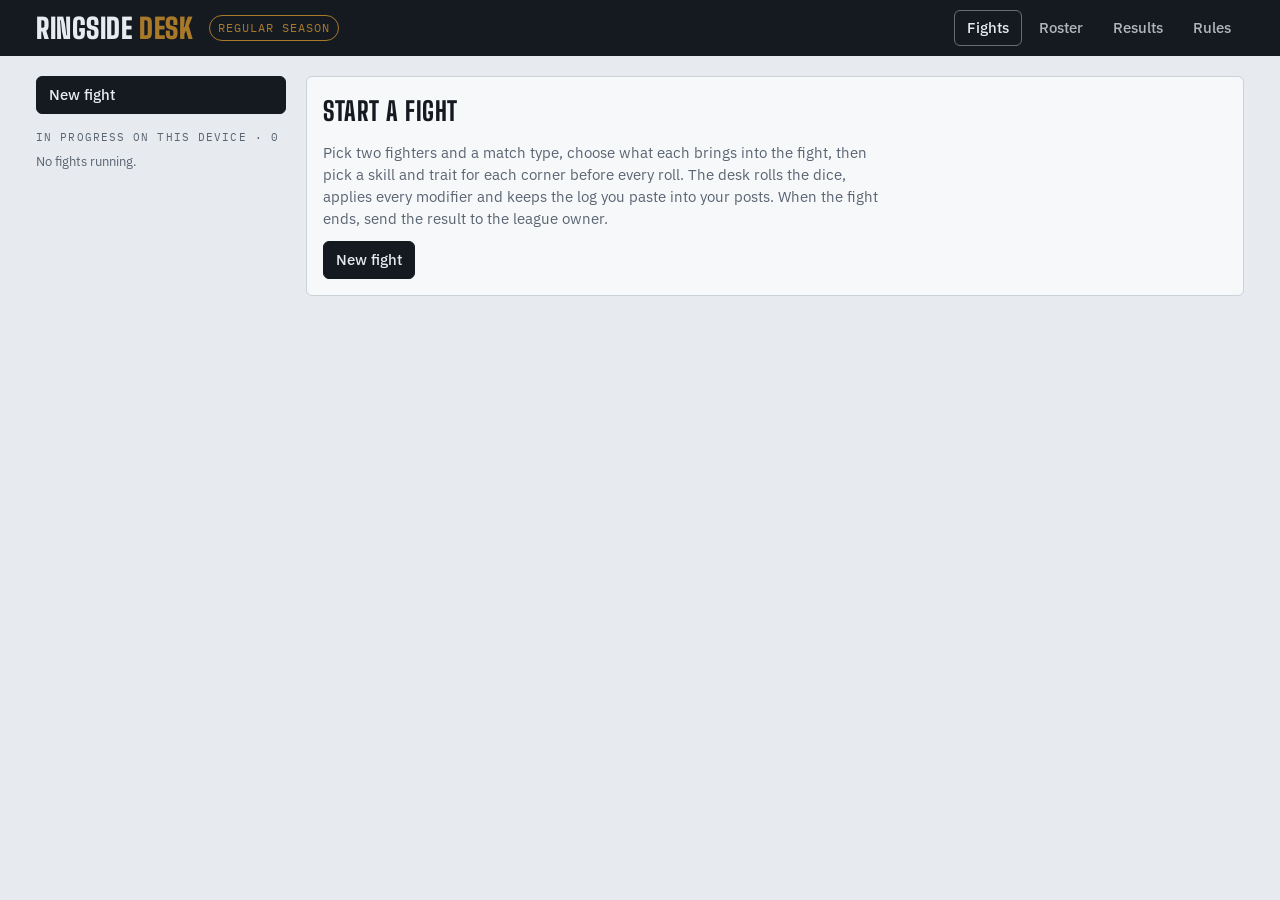
==== index.html @ 228cbbd8 "Add files via upload" ====
<!doctype html>
<html lang="en">
<head>
<meta charset="utf-8">
<meta name="viewport" content="width=device-width, initial-scale=1, viewport-fit=cover">
<title>Ringside Desk</title>
<link rel="preconnect" href="https://fonts.googleapis.com">
<link rel="preconnect" href="https://fonts.gstatic.com" crossorigin>
<link rel="stylesheet" href="https://fonts.googleapis.com/css2?family=Big+Shoulders+Display:wght@700;800;900&family=IBM+Plex+Mono:wght@400;600&family=IBM+Plex+Sans:wght@400;500;600&display=swap">
<link rel="stylesheet" href="css/style.css">
</head>
<body>
<header class="top">
  <div class="wrap">
    <div class="brand">Ringside <span>Desk</span></div>
    <span class="phase-chip" id="phaseChip">Regular season</span>
    <nav class="tabs" role="tablist" aria-label="Sections">
      <button role="tab" id="tab-fight" data-tab="fight" aria-selected="true">Fights</button>
      <button role="tab" id="tab-roster" data-tab="roster" aria-selected="false">Roster</button>
      <button role="tab" id="tab-results" data-tab="results" aria-selected="false">Results</button>
      <button role="tab" id="tab-rules" data-tab="rules" aria-selected="false">Rules</button>
    </nav>
  </div>
</header>
<div class="wrap">
  <div id="banner" class="banner" hidden></div>
  <main id="main"><div class="empty" style="margin-top:20px">Loading the roster…</div></main>
</div>
<div id="toast" class="toast" hidden role="status" aria-live="polite"></div>
<script src="config.js"></script>
<script src="js/engine.js"></script>
<script src="js/sheet.js"></script>
<script src="js/app.js"></script>
</body>
</html>
---- css/style.css ----
/* Layout: a ringside scoring table. Red corner left, blue corner right, the official's log between and below. */
:root {
  --mat: #E7EAEE; --panel: #F7F8FA; --raised: #FFFFFF; --ink: #151A21; --muted: #5A6472; --line: #CBD2DA;
  --red: #B42A22; --red-soft: #F6DEDB; --blue: #1D4F9F; --blue-soft: #DCE6F6; --gold: #A9792A; --gold-soft: #F3E7CF;
  --ok: #2D7A4E; --warn: #A3610B; --danger: #A01E2E;
  --display: "Big Shoulders Display", "Arial Narrow", Impact, sans-serif;
  --body: "IBM Plex Sans", system-ui, -apple-system, "Segoe UI", sans-serif;
  --mono: "IBM Plex Mono", ui-monospace, "SFMono-Regular", Menlo, monospace;
  --r: 6px;
}
@media (prefers-color-scheme: dark) { :root:not([data-theme="light"]) {
  --mat: #0F1216; --panel: #171B21; --raised: #1D222A; --ink: #E7EAEE; --muted: #98A2AF; --line: #2B323C;
  --red: #E0564C; --red-soft: #3A1E1C; --blue: #5D8FE3; --blue-soft: #1B2840; --gold: #D6A54E; --gold-soft: #33291A;
  --ok: #5CB585; --warn: #E0A04A; --danger: #E06373; color-scheme: dark } }
:root[data-theme="dark"] {
  --mat: #0F1216; --panel: #171B21; --raised: #1D222A; --ink: #E7EAEE; --muted: #98A2AF; --line: #2B323C;
  --red: #E0564C; --red-soft: #3A1E1C; --blue: #5D8FE3; --blue-soft: #1B2840; --gold: #D6A54E; --gold-soft: #33291A;
  --ok: #5CB585; --warn: #E0A04A; --danger: #E06373; color-scheme: dark }

* { box-sizing: border-box; }
[hidden] { display: none !important; }
html, body { background: var(--mat); color: var(--ink); }
body { font-family: var(--body); font-size: 15px; line-height: 1.45; }
button, select, input { font: inherit; color: inherit; }
:focus-visible { outline: 2px solid var(--gold); outline-offset: 2px; }
@media (prefers-reduced-motion: reduce) { * { transition: none !important; animation: none !important; } }

.wrap { max-width: 1240px; margin: 0 auto; padding-inline: 16px; padding-block: 0 48px; }
header.top { position: sticky; top: env(safe-area-inset-top, 0px); z-index: 5; background: var(--ink); color: var(--mat); }
header.top .wrap { display: flex; align-items: center; gap: 16px; flex-wrap: wrap; padding-block: 10px; }
.brand { font-family: var(--display); font-weight: 900; font-size: 28px; letter-spacing: .02em; text-transform: uppercase; line-height: 1; }
.brand span { color: var(--gold); }
nav.tabs { display: flex; gap: 4px; flex-wrap: wrap; margin-left: auto; }
nav.tabs button { background: transparent; border: 1px solid transparent; border-radius: var(--r); padding: 6px 12px; color: inherit; cursor: pointer; font-weight: 500; opacity: .75; }
nav.tabs button[aria-selected="true"] { opacity: 1; border-color: color-mix(in srgb, var(--mat) 40%, transparent); }
.phase-chip { font-family: var(--mono); font-size: 12px; text-transform: uppercase; letter-spacing: .08em; padding: 3px 8px; border-radius: 99px; border: 1px solid var(--gold); color: var(--gold); }

.banner { margin-block: 16px 0; padding: 10px 14px; border-radius: var(--r); background: var(--gold-soft); border: 1px solid var(--gold); font-size: 14px; }
h1, h2, h3 { font-family: var(--display); text-transform: uppercase; letter-spacing: .02em; text-wrap: balance; margin: 0; }
h2 { font-size: 26px; font-weight: 800; }
h3 { font-size: 19px; font-weight: 800; }
.label { font-family: var(--mono); font-size: 11px; text-transform: uppercase; letter-spacing: .1em; color: var(--muted); }
.muted { color: var(--muted); }
.num { font-variant-numeric: tabular-nums; font-family: var(--mono); }

.btn { display: inline-flex; align-items: center; gap: 6px; border-radius: var(--r); border: 1px solid var(--line); background: var(--raised); padding: 7px 12px; cursor: pointer; font-weight: 500; }
.btn:hover:not(:disabled) { border-color: var(--ink); }
.btn:disabled { opacity: .45; cursor: not-allowed; }
.btn.primary { background: var(--ink); color: var(--mat); border-color: var(--ink); }
.btn.gold { background: var(--gold); color: #1a1408; border-color: var(--gold); font-weight: 600; }
.btn.danger { color: var(--danger); border-color: var(--danger); }
.btn.small { padding: 4px 9px; font-size: 13px; }
.row { display: flex; gap: 8px; flex-wrap: wrap; align-items: center; }
.stack { display: grid; gap: 12px; }

/* fight tab */
.fight-layout { display: grid; grid-template-columns: 250px minmax(0, 1fr); gap: 20px; margin-top: 20px; align-items: start; }
@media (max-width: 860px) { .fight-layout { grid-template-columns: minmax(0, 1fr); } }
.rail { display: grid; gap: 8px; }
.rail-item { text-align: left; width: 100%; border: 1px solid var(--line); background: var(--panel); border-radius: var(--r); padding: 9px 10px; cursor: pointer; display: grid; gap: 2px; }
.rail-item[aria-current="true"] { border-color: var(--ink); background: var(--raised); }
.rail-item .vs { font-weight: 600; }
.rail-item .vs .r { color: var(--red); } .rail-item .vs .b { color: var(--blue); }

.card { background: var(--panel); border: 1px solid var(--line); border-radius: var(--r); padding: 16px; min-width: 0; }
.fight-head { display: flex; flex-wrap: wrap; gap: 10px 16px; align-items: center; justify-content: space-between; }
.fight-meta { display: flex; flex-wrap: wrap; gap: 6px; }
.chip { font-family: var(--mono); font-size: 12px; padding: 2px 8px; border-radius: 99px; border: 1px solid var(--line); background: var(--raised); white-space: nowrap; }
.chip.warn { border-color: var(--warn); color: var(--warn); }
.chip.bad { border-color: var(--danger); color: var(--danger); font-weight: 600; }
.chip.gold { border-color: var(--gold); color: var(--gold); }
.seg { display: inline-flex; border: 1px solid var(--line); border-radius: var(--r); overflow: hidden; flex-wrap: wrap; }
.seg button { border: 0; background: var(--raised); padding: 5px 10px; cursor: pointer; font-size: 13px; }
.seg button + button { border-left: 1px solid var(--line); }
.seg button[aria-pressed="true"] { background: var(--ink); color: var(--mat); }

.corners { display: grid; grid-template-columns: repeat(2, minmax(0, 1fr)); gap: 14px; margin-top: 14px; }
@media (max-width: 640px) { .corners { grid-template-columns: minmax(0, 1fr); } }
.corner { border-radius: var(--r); border: 1px solid var(--line); background: var(--raised); padding: 14px; display: grid; gap: 10px; min-width: 0; border-top: 5px solid var(--c); }
.corner.red { --c: var(--red); --cs: var(--red-soft); } .corner.blue { --c: var(--blue); --cs: var(--blue-soft); }
.corner-name { display: flex; align-items: baseline; gap: 10px; flex-wrap: wrap; }
.corner-name .tag { font-family: var(--display); font-weight: 900; font-size: 15px; text-transform: uppercase; color: var(--c); letter-spacing: .06em; }
.corner-name .who { font-family: var(--display); font-weight: 800; font-size: 32px; line-height: 1; }
.meter { display: grid; gap: 4px; }
.meter .bar { height: 14px; border-radius: 3px; background: var(--mat); overflow: hidden; border: 1px solid var(--line); }
.meter .fill { height: 100%; background: var(--c, var(--ink)); transition: width .4s ease; }
.meter .fill.low { background: var(--danger); }
.meter .nums { display: flex; justify-content: space-between; font-family: var(--mono); font-size: 13px; }
.chips { display: flex; flex-wrap: wrap; gap: 5px; }
.pick { border-top: 1px dashed var(--line); padding-top: 10px; display: grid; gap: 8px; }
.opt-grid { display: flex; flex-wrap: wrap; gap: 6px; }
.opt { border: 1px solid var(--line); border-radius: var(--r); background: var(--panel); padding: 5px 9px; cursor: pointer; font-size: 13px; text-align: left; }
.opt[aria-pressed="true"] { background: var(--cs); border-color: var(--c); font-weight: 600; }
.opt:disabled { opacity: .45; cursor: not-allowed; text-decoration: line-through; }
.stepper { display: inline-flex; align-items: center; border: 1px solid var(--line); border-radius: var(--r); overflow: hidden; }
.stepper button { border: 0; background: var(--raised); width: 30px; height: 30px; cursor: pointer; font-size: 16px; }
.stepper output { min-width: 38px; text-align: center; font-family: var(--mono); }
.status-line { font-size: 13px; color: var(--muted); }
.locked { color: var(--ok); font-weight: 600; }

.action-bar { display: flex; flex-wrap: wrap; gap: 10px; align-items: center; justify-content: center; margin-top: 14px; padding: 12px; border-radius: var(--r); background: var(--raised); border: 1px solid var(--line); }
.roll-btn { font-family: var(--display); font-weight: 900; font-size: 22px; text-transform: uppercase; letter-spacing: .05em; padding: 10px 26px; }
.result { margin-top: 14px; border-radius: var(--r); padding: 14px 16px; background: var(--gold-soft); border: 1px solid var(--gold); display: grid; gap: 6px; }
.result .big { font-family: var(--display); font-weight: 900; font-size: 30px; text-transform: uppercase; line-height: 1.05; }

.log { margin-top: 14px; }
.log-head { display: flex; justify-content: space-between; align-items: center; gap: 8px; flex-wrap: wrap; margin-bottom: 8px; }
.log-body { font-family: var(--mono); font-size: 13px; background: var(--raised); border: 1px solid var(--line); border-radius: var(--r); padding: 10px 12px; max-height: 420px; overflow: auto; }
.log-ex { padding-block: 6px; border-bottom: 1px solid var(--line); white-space: pre-wrap; overflow-wrap: anywhere; }
.log-ex:last-child { border-bottom: 0; }
.log-ex .h { font-weight: 600; color: var(--gold); }
.log-ex .Red { color: var(--red); } .log-ex .Blue { color: var(--blue); }

/* setup */
.setup-grid { display: grid; grid-template-columns: repeat(2, minmax(0, 1fr)); gap: 14px; }
@media (max-width: 640px) { .setup-grid { grid-template-columns: minmax(0, 1fr); } }
.field { display: grid; gap: 4px; }
.field select, .field input { border: 1px solid var(--line); border-radius: var(--r); background: var(--raised); padding: 7px 9px; width: 100%; min-width: 0; }
.checks { display: flex; flex-wrap: wrap; gap: 6px; }
.check { display: inline-flex; align-items: center; gap: 6px; border: 1px solid var(--line); border-radius: var(--r); padding: 4px 9px; background: var(--raised); font-size: 13px; cursor: pointer; }
.check input { margin: 0; width: auto; }

/* roster */
.toolbar { display: flex; flex-wrap: wrap; gap: 8px; align-items: center; justify-content: space-between; margin-block: 20px 12px; }
.stable { margin-top: 22px; }
.stable h3 { margin-bottom: 10px; display: flex; gap: 10px; align-items: baseline; }
.f-grid { display: grid; grid-template-columns: repeat(auto-fill, minmax(260px, 1fr)); gap: 12px; }
.f-card { background: var(--raised); border: 1px solid var(--line); border-radius: var(--r); padding: 12px; display: grid; gap: 8px; min-width: 0; }
.f-card.bko { border-color: var(--danger); }
.f-top { display: flex; justify-content: space-between; gap: 8px; align-items: baseline; }
.f-name { font-family: var(--display); font-weight: 800; font-size: 24px; line-height: 1; }
.kv { display: grid; grid-template-columns: 70px minmax(0, 1fr); gap: 2px 8px; font-size: 13px; }
.kv dt { color: var(--muted); } .kv dd { margin: 0; }

/* results */
.res-item { background: var(--raised); border: 1px solid var(--line); border-radius: var(--r); padding: 12px 14px; display: grid; gap: 8px; }
.res-title { font-weight: 600; }
.res-title .r { color: var(--red); } .res-title .b { color: var(--blue); }
.xp-cols { display: grid; grid-template-columns: repeat(2, minmax(0, 1fr)); gap: 10px; font-size: 13px; }
@media (max-width: 560px) { .xp-cols { grid-template-columns: minmax(0, 1fr); } }

/* rules */
.rules-grid { display: grid; grid-template-columns: repeat(auto-fill, minmax(320px, 1fr)); gap: 14px; margin-top: 16px; }
.rules-grid p, .rules-grid li { font-size: 14px; max-width: 65ch; }
.rules-grid ul { padding-left: 18px; margin: 6px 0 0; display: grid; gap: 4px; }
.tbl-wrap { overflow-x: auto; }
table.ref { border-collapse: collapse; width: 100%; font-size: 13px; }
table.ref th, table.ref td { text-align: left; padding: 5px 8px; border-bottom: 1px solid var(--line); vertical-align: top; }
table.ref th { font-family: var(--mono); font-size: 11px; text-transform: uppercase; letter-spacing: .08em; color: var(--muted); font-weight: 600; }

/* dialog + toast */
.overlay { position: fixed; inset: 0; background: color-mix(in srgb, var(--ink) 45%, transparent); display: grid; place-items: start center; padding: 40px 16px; overflow: auto; z-index: 20; }
.dialog { background: var(--panel); border: 1px solid var(--line); border-radius: var(--r); width: min(720px, 100%); padding: 18px; display: grid; gap: 14px; }
.list-rows { display: grid; gap: 6px; }
.list-row { display: grid; grid-template-columns: minmax(0, 1fr) 90px 34px; gap: 6px; }
.list-row select, .list-row input { border: 1px solid var(--line); border-radius: var(--r); background: var(--raised); padding: 6px 8px; min-width: 0; }
.toast { position: fixed; left: 50%; bottom: calc(18px + env(safe-area-inset-bottom, 0px)); transform: translateX(-50%); background: var(--ink); color: var(--mat); padding: 9px 14px; border-radius: var(--r); font-size: 14px; z-index: 30; max-width: calc(100% - 32px); }
.empty { padding: 24px; text-align: center; border: 1px dashed var(--line); border-radius: var(--r); color: var(--muted); }
.confirm { display: inline-flex; gap: 6px; align-items: center; flex-wrap: wrap; }

/* site additions */
body { margin: 0; }
.art { width: 72px; height: 72px; border-radius: var(--r); object-fit: cover; background: var(--mat); border: 1px solid var(--line); flex: none; }
.art.lg { width: 100%; height: auto; aspect-ratio: 3 / 4; max-height: 260px; }
.art-ph { display: grid; place-items: center; font-family: var(--display); font-weight: 900; font-size: 22px; color: var(--muted); }
.corner-head { display: flex; gap: 12px; align-items: center; min-width: 0; }
.warn-box { font-size: 13px; color: var(--warn); border: 1px solid var(--warn); border-radius: var(--r); padding: 6px 9px; background: var(--gold-soft); }
.source-line { font-size: 13px; color: var(--muted); }
textarea.out { width: 100%; min-height: 120px; font-family: var(--mono); font-size: 13px; border: 1px solid var(--line); border-radius: var(--r); background: var(--raised); color: var(--ink); padding: 8px; }
table.ref td.num { font-variant-numeric: tabular-nums; }

.opt.finisher { border-color: var(--gold); }
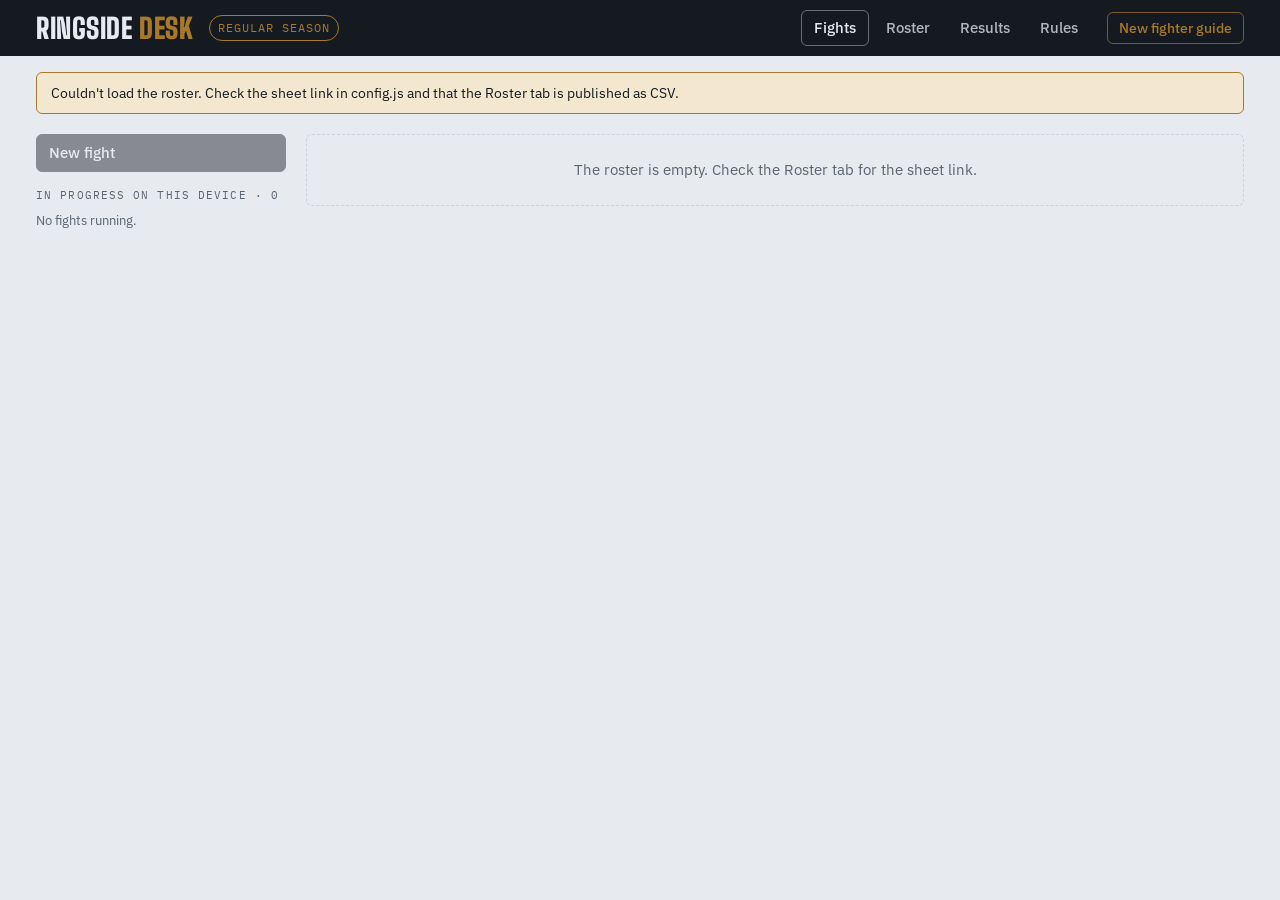
==== commit 2d94e624: "Add files via upload" ====
--- a/index.html
+++ b/index.html
@@ -20,6 +20,7 @@
       <button role="tab" id="tab-results" data-tab="results" aria-selected="false">Results</button>
       <button role="tab" id="tab-rules" data-tab="rules" aria-selected="false">Rules</button>
     </nav>
+    <a class="navlink" href="builder.html">New fighter guide</a>
   </div>
 </header>
 <div class="wrap">
--- a/css/style.css
+++ b/css/style.css
@@ -171,3 +171,8 @@
 table.ref td.num { font-variant-numeric: tabular-nums; }
 
 .opt.finisher { border-color: var(--gold); }
+.art.fight { width: 112px; height: 150px; }
+.art.is-zero, .art.is-bko { border-color: var(--danger); }
+@media (max-width: 420px) { .art.fight { width: 88px; height: 118px; } }
+header.top a.navlink { color: inherit; font-size: 14px; font-weight: 500; text-decoration: none; border: 1px solid color-mix(in srgb, var(--gold) 70%, transparent); color: var(--gold); border-radius: var(--r); padding: 5px 11px; }
+header.top a.navlink:hover { border-color: var(--gold); }
